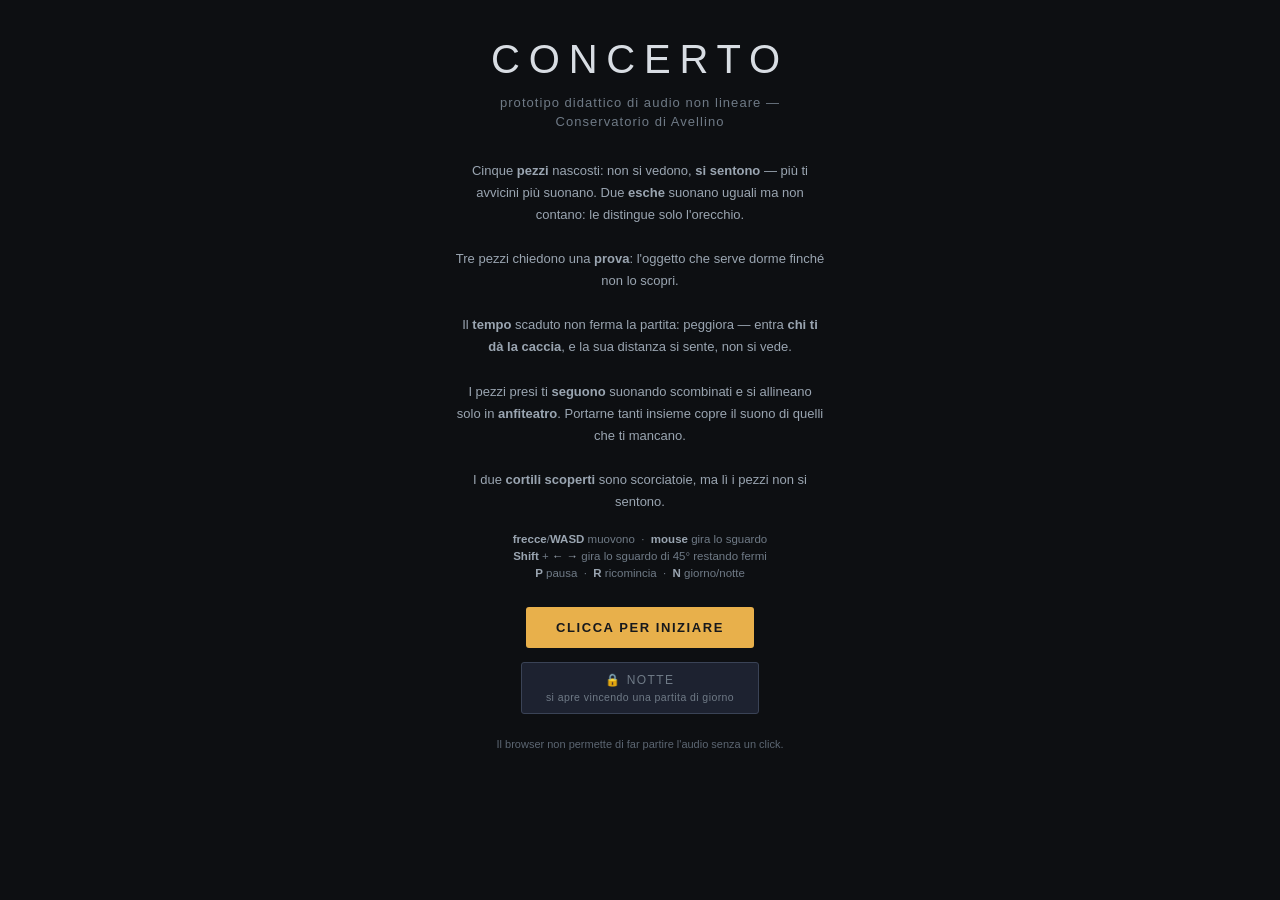
==== index.html @ c383b31e "Concerto: prima pubblicazione" ====
<!DOCTYPE html>
<html lang="it">
<head>
<meta charset="utf-8">
<meta name="viewport" content="width=device-width, initial-scale=1, maximum-scale=1, user-scalable=no, viewport-fit=cover">
<title>CONCERTO</title>
<link rel="stylesheet" href="stile.css">
</head>
<body>

<div id="avvio">
  <div class="box">
    <h1>CONCERTO</h1>
    <p class="sub">prototipo didattico di audio non lineare — Conservatorio di Avellino</p>
    <p class="nota">
      Cinque <b>pezzi</b> nascosti: non si vedono, <b>si sentono</b> — più ti
      avvicini più suonano. Due <b>esche</b> suonano uguali ma non contano:
      le distingue solo l'orecchio.<br><br>
      Tre pezzi chiedono una <b>prova</b>: l'oggetto che serve dorme finché
      non lo scopri.<br><br>
      Il <b>tempo</b> scaduto non ferma la partita: peggiora — entra
      <b>chi ti dà la caccia</b>, e la sua distanza si sente, non si vede.<br><br>
      I pezzi presi ti <b>seguono</b> suonando scombinati e si allineano solo
      in <b>anfiteatro</b>. Portarne tanti insieme copre il suono di quelli
      che ti mancano.<br><br>
      I due <b>cortili scoperti</b> sono scorciatoie, ma lì i pezzi non si
      sentono.
    </p>
    <p class="comandi">
      <b>frecce</b>/<b>WASD</b> muovono &nbsp;·&nbsp; <b>mouse</b> gira lo sguardo<br>
      <b>Shift</b> + <b>←</b> <b>→</b> gira lo sguardo di 45° restando fermi<br>
      <b>P</b> pausa &nbsp;·&nbsp; <span class="solo-lavoro"><b>L</b> modalità libera &nbsp;·&nbsp; </span><b>R</b> ricomincia &nbsp;·&nbsp; <b>N</b> giorno/notte<br>
      <span class="solo-lavoro">in modalità libera: <b>M</b> musica · <b>I</b> inseguitore · <b>O</b> occlusione · <b>U</b> disturbo · <b>T</b> fa scadere il tempo · <b>V</b> laptop · <b>K</b> concerto finale</span>
    </p>
    <button id="btnAvvia">CLICCA PER INIZIARE</button>
    <button id="btnNotte" type="button">☾ NOTTE</button>
    <p class="micro">Il browser non permette di far partire l'audio senza un click.</p>
  </div>
</div>

<div id="app" hidden>

  <div id="colonnaSinistra">
    <div id="avvisoMappa" hidden></div>
    <canvas id="schermo"></canvas>

    <div id="barraStato">
      <span class="voce">tempo <b id="tempo">2:00</b></span>
      <span class="voce">in anfiteatro <b id="punteggio">0/5</b></span>
      <span class="voce">al seguito <b id="seguito">0</b></span>
      <span class="voce" id="zona">—</span>
      <span class="voce" id="segnoNotte" style="display:none">☾ <b>notte</b></span>
      <span class="voce" id="stati"></span>
      <button id="btnLibera" type="button" title="modalità libera (tasto L)">libera</button>
      <span id="libera" hidden>MODALITÀ LIBERA</span>
      <span id="fps"></span>
    </div>

    <div id="legenda">
      <span class="voce"><i class="segno quadrato" style="background:#b08a4e"></i>oggetto della prova</span>
      <span class="voce"><i class="segno rombo" style="background:#8f7fd0"></i>aiuto — toglie l'udito</span>
      <span class="voce"><i class="segno rombo" style="background:#d0a83f"></i>aiuto — apre la pianta, e ti toglie la vista</span>
      <span class="voce nota">le esche si disegnano identiche ai pezzi — le distingue solo l'orecchio</span>
    </div>

    <div id="pannelloStrumenti">
      <div class="etichetta">I SUONI DEL MONDO
        <small>volume e posizione in tempo reale — pezzi, esche, oggetti della prova</small></div>
      <div id="listaSorgenti"></div>
    </div>
  </div>

  <div id="colonnaDestra">
    <div class="sezione">
      <h2>Eventi <small>in diretta</small></h2>
      <div id="log"></div>
    </div>
    <div class="sezione">
      <h2>Banco di missaggio
        <small>M silenzia · S isola · ▶ prova</small>
        <button id="azzeraMix" title="rimetti tutto com'era">azzera</button>
        <button id="salvaLivelli" title="scarica livelli.json: va nella cartella audio/">salva</button>
      </h2>
      <div id="banco"></div>
    </div>

    <div class="sezione">
      <h2>File audio <small>trascina qui i tuoi</small></h2>
      <div id="dropzone">
        Trascina un file audio nella finestra.<br>
        <b>Il nome del file decide dove finisce.</b>
      </div>
      <button id="scegliCartella" class="largo">carica la cartella audio…</button>
      <input type="file" id="inputCartella" webkitdirectory directory multiple hidden>
      <button id="svuotaArchivio" class="minuto">dimentica i file caricati</button>
      <div id="listaFile"></div>
    </div>

    <div class="sezione">
      <h2>Problemi <small>annotali, poi condividili</small></h2>
      <button id="apriSegnala" class="largo">segnala un problema</button>
    </div>
  </div>
</div>

<div id="segnala" hidden>
  <div class="finestra">
    <h3>Segnala un problema</h3>
    <p class="spiega">Descrivi cosa stavi facendo e cosa è successo. Il resto —
      browser, sistema, stato della partita, ultimi eventi, file caricati —
      lo allega il gioco da solo.</p>
    <textarea id="testoSegnala" rows="5"
      placeholder="Es. sono entrato nella stanza del pezzo 3, l'oggetto della prova si è svegliato ma non lo sentivo da nessuna parte"></textarea>
    <div class="azioni">
      <button id="copiaSegnala">copia negli appunti</button>
      <button id="scaricaSegnala">scarica come file</button>
      <button id="chiudiSegnala" class="tenue">chiudi</button>
    </div>
    <div id="esitoSegnala"></div>
  </div>
</div>

<script>
(function () {
  const v = location.protocol.startsWith('http') ? '?v=' + Date.now() : '';
  ['js/config.js', 'js/mappa.js', 'js/sagome.js', 'js/audio.js', 'js/arredi.js', 'js/gioco.js', 'js/tocco.js'].forEach(function (s) {
    const e = document.createElement('script');
    e.src = s + v; e.async = false;
    document.head.appendChild(e);
  });
})();
</script>
</body>
</html>
---- stile.css ----
* { box-sizing: border-box; }
body {
  margin: 0; background: #0d0f12; color: #d8dde3;
  font: 13px/1.45 -apple-system, "Helvetica Neue", sans-serif;
}

/* Senza queste due righe l'attributo che nasconde i pannelli non ha effetto:
   le regole qui sotto usano un selettore più forte e vincerebbero comunque. */
#avvio[hidden], #app[hidden] { display: none !important; }

/* ---------- schermata di avvio ---------- */
#avvio {
  position: fixed; inset: 0; overflow-y: auto; display: flex;
  justify-content: center; align-items: flex-start;
  background: #0d0f12; z-index: 50;
}
#avvio .box { text-align: center; max-width: 430px; padding: 30px 30px 40px; }
#avvio h1 { font-size: 40px; letter-spacing: .22em; margin: 0; font-weight: 300; }
#avvio .sub { color: #6f7a86; letter-spacing: .08em; margin: 6px 0 28px; }
#avvio .nota { color: #9aa5b1; margin-bottom: 18px; line-height: 1.7; }
#avvio .comandi { color: #6f7a86; font-size: 11.5px; margin-bottom: 26px; }
#avvio .comandi b { color: #9aa5b1; }
#avvio .micro { color: #5c6672; font-size: 11px; margin-top: 22px; line-height: 1.6; }
#btnAvvia {
  background: #e8b04b; color: #16181c; border: 0; padding: 13px 30px;
  font-size: 13px; letter-spacing: .12em; font-weight: 600;
  border-radius: 3px; cursor: pointer;
}
#btnAvvia:hover { background: #f2c268; }
#btnNotte {
  display: block; margin: 14px auto 0; background: #1d2230; color: #c7cfd8;
  border: 1px solid #3a4356; padding: 10px 24px; font-size: 12px;
  letter-spacing: .12em; border-radius: 3px; cursor: pointer;
}
#btnNotte:hover:not(:disabled) { border-color: #8a9ab8; }
#btnNotte:disabled { cursor: default; color: #6f7a86; }
#btnNotte span { display: block; letter-spacing: .04em; font-size: 10.5px; margin-top: 4px; }

/* ---------- layout ---------- */
#app { display: flex; gap: 16px; padding: 16px; align-items: flex-start; }
#colonnaSinistra { flex: 1 1 auto; min-width: 0; }
#colonnaDestra   { flex: 0 0 300px; }

canvas {
  width: 100%; height: auto; display: block;
  background: #14171c; border: 1px solid #23272e; border-radius: 3px;
}

#barraStato {
  display: flex; gap: 20px; padding: 10px 2px; color: #7d8794;
  font-variant-numeric: tabular-nums; align-items: center; flex-wrap: wrap;
  font-size: 11.5px; letter-spacing: .04em;
}
#barraStato .voce { display: flex; gap: 7px; align-items: center; }
#barraStato b { color: #d8dde3; font-weight: 600; }
#barraStato .cuori { color: #cc4b4b; letter-spacing: .12em; font-size: 14px; }
#barraStato .barra.grande { width: 96px; height: 8px; }
#barraEnergia {
  height: 100%; width: 100%; border-radius: 5px;
  background: linear-gradient(90deg, #cc4b4b, #d8a13f 42%, #3f8f6a);
  transition: width .12s linear;
}
#btnLibera {
  background: #23272e; color: #97a2ae; border: 1px solid #333941;
  padding: 3px 10px; border-radius: 3px; font-size: 10px; letter-spacing: .1em;
  text-transform: uppercase; cursor: pointer; font-family: inherit;
}
#btnLibera.acceso { background: #e8b04b; color: #16181c; border-color: #e8b04b; font-weight: 700; }

#libera {
  color: #16181c; background: #e8b04b; padding: 2px 8px; border-radius: 3px;
  font-weight: 700; letter-spacing: .1em; font-size: 10px;
}
#barraStato #fps { margin-left: auto; color: #4d5661; }

#avvisoMappa {
  background: #3a1f1f; border: 1px solid #6b3535; color: #e8a5a5;
  padding: 9px 12px; border-radius: 3px; margin-bottom: 10px;
  font-family: "SF Mono", Menlo, monospace; font-size: 11px; line-height: 1.5;
}

.riga-str { cursor: pointer; border-radius: 3px; padding: 2px 4px; margin-left: -4px; }
.riga-str:hover { background: #1b1f25; }

/* ---------- pannelli didattici ---------- */
.etichetta {
  color: #7d8794; letter-spacing: .13em; font-size: 10px;
  margin-bottom: 7px; text-transform: uppercase;
}
.etichetta small { letter-spacing: 0; text-transform: none; color: #545d68; }

#pannelloTensione { margin: 12px 0 20px; }
.barra { height: 9px; background: #1b1f25; border-radius: 5px; overflow: hidden; }
#barraTensione {
  height: 100%; width: 0%; border-radius: 5px;
  background: linear-gradient(90deg, #3f8f6a, #d8a13f 55%, #cc4b4b);
  transition: width .08s linear;
}

#legenda {
  display: flex; flex-wrap: wrap; gap: 4px 16px; padding: 8px 2px 0;
  color: #7d8794; font-size: 11px; letter-spacing: .02em;
}
#legenda .voce { display: flex; gap: 6px; align-items: center; }
#legenda .nota { color: #5c6672; font-style: italic; }
.segno { display: inline-block; width: 8px; height: 8px; flex: none; }
.segno.rombo { transform: rotate(45deg); }

#pannelloStrumenti { margin-top: 14px; }

.riga-str {
  display: grid; grid-template-columns: 8px 104px 1fr 44px;
  gap: 9px; align-items: center; margin-bottom: 5px;
}
.riga-str .pallo { width: 8px; height: 8px; border-radius: 50%; }
.riga-str .nome { color: #9aa5b1; }
.riga-str .val {
  color: #5c6672; text-align: right;
  font-family: "SF Mono", Menlo, monospace; font-size: 10.5px;
}
.riga-str .barra { height: 7px; }
.riga-str .barra div { height: 100%; width: 0%; transition: width .1s linear; }

/* ---------- colonna destra ---------- */
.sezione { margin-bottom: 20px; }
.sezione h2 {
  font-size: 10px; letter-spacing: .13em; text-transform: uppercase;
  color: #7d8794; margin: 0 0 8px; font-weight: 600;
}
.sezione h2 small { letter-spacing: 0; text-transform: none; color: #545d68; font-weight: 400; }

#log {
  height: 168px; overflow: hidden; background: #14171c;
  border: 1px solid #23272e; border-radius: 3px; padding: 7px 9px;
  font-family: "SF Mono", Menlo, monospace; font-size: 10.5px;
}
#log div { color: #7f8b98; }
#log div.nuovo { color: #e8b04b; }
#log .pan { color: #4a8fc4; }

/* ---------- pulsanti larghi e finestra di segnalazione ---------- */
button.largo {
  display: block; width: 100%; background: #23272e; color: #b9c3ce; border: 0;
  border-radius: 3px; padding: 8px; font-size: 11px; letter-spacing: .05em;
  cursor: pointer; margin-bottom: 10px;
}
button.largo:hover { background: #2d323a; color: #e9e3d2; }
button.minuto {
  display: block; width: 100%; background: none; color: #545d68; border: 0;
  font-size: 10px; cursor: pointer; padding: 0 0 10px; text-align: left;
}
button.minuto:hover { color: #cc4b4b; }
.pallino.archivio { background: #57b37f; }

#segnala {
  position: fixed; inset: 0; background: rgba(11,13,16,.82);
  display: grid; place-items: center; z-index: 60;
}
#segnala[hidden] { display: none !important; }
#segnala .finestra {
  width: 520px; max-width: 92vw; background: #14171c; border: 1px solid #2d323a;
  border-radius: 5px; padding: 22px 24px;
}
#segnala h3 { font-size: 15px; color: #e9e3d2; margin: 0 0 8px; font-weight: 600; }
#segnala .spiega { color: #7d8794; font-size: 11.5px; line-height: 1.6; margin-bottom: 14px; }
#segnala textarea {
  width: 100%; background: #0d0f12; color: #d8dde3; border: 1px solid #2d323a;
  border-radius: 3px; padding: 9px; font: 12px/1.5 inherit; resize: vertical;
}
#segnala .azioni { display: flex; gap: 8px; margin-top: 12px; }
#segnala .azioni button {
  flex: 1; background: #e8b04b; color: #16181c; border: 0; border-radius: 3px;
  padding: 8px; font-size: 11px; font-weight: 600; cursor: pointer;
}
#segnala .azioni button.tenue { background: #23272e; color: #8b95a1; font-weight: 400; }
#esitoSegnala { color: #57b37f; font-size: 11px; margin-top: 10px; min-height: 14px; }

/* ---------- banco di missaggio ---------- */
.sezione h2 button {
  float: right; background: #23272e; color: #8b95a1; border: 0; border-radius: 3px;
  font-size: 9.5px; letter-spacing: .06em; padding: 2px 7px; cursor: pointer;
  text-transform: none; font-weight: 400;
}
.sezione h2 button:hover { background: #2d323a; color: #d8dde3; }
.sezione h2 button + button { margin-right: 4px; }

#banco {
  max-height: 300px; overflow-y: auto; background: #14171c;
  border: 1px solid #23272e; border-radius: 3px; padding: 5px 7px;
}
.fader {
  display: grid; grid-template-columns: 62px 1fr 34px;
  gap: 7px; align-items: center; padding: 2px 0;
}
.fader .nm {
  font-size: 10px; color: #9aa5b1; letter-spacing: .04em;
  font-family: -apple-system, sans-serif;
}
.fader .pct {
  font-family: "SF Mono", Menlo, monospace; font-size: 9.5px; color: #6f7a86;
  text-align: right;
}
.fader input[type="range"] {
  -webkit-appearance: none; appearance: none; height: 3px; background: #2a3038;
  border-radius: 2px; outline: none; cursor: pointer;
}
.fader input[type="range"]::-webkit-slider-thumb {
  -webkit-appearance: none; width: 11px; height: 11px; border-radius: 50%;
  background: #e8b04b; cursor: pointer;
}

.mix {
  display: grid; grid-template-columns: 1fr 20px 20px 20px;
  gap: 4px; align-items: center; padding: 1px 0;
}
.mix .nm {
  font-family: "SF Mono", Menlo, monospace; font-size: 10px; color: #7f8b98;
  overflow: hidden; text-overflow: ellipsis; white-space: nowrap;
}
.mix.bus .nm { color: #b9c3ce; font-weight: 600; letter-spacing: .06em; }
.mix.bus { padding: 2px 0; }
.mix-sep {
  color: #4d5661; font-size: 9px; letter-spacing: .1em; text-transform: uppercase;
  margin: 7px 0 4px; border-top: 1px solid #23272e; padding-top: 6px;
}
.mb {
  height: 16px; background: #1e2229; color: #6f7a86; border: 0; border-radius: 2px;
  font-size: 9px; font-weight: 700; cursor: pointer; padding: 0; line-height: 16px;
}
.mb:hover { background: #2a3038; color: #d8dde3; }
.mb.vuoto { background: none; cursor: default; }
.mb.prova { color: #4a8fc4; font-size: 8px; }
.mb.m.on { background: #cc4b4b; color: #14171c; }
.mb.s.on { background: #e8b04b; color: #14171c; }

#dropzone {
  border: 1px dashed #333a43; border-radius: 3px; padding: 14px 12px;
  text-align: center; color: #6f7a86; font-size: 11px; line-height: 1.6;
  margin-bottom: 10px;
}
#dropzone.attivo { border-color: #e8b04b; color: #e8b04b; background: #1a1712; }

#listaFile { font-family: "SF Mono", Menlo, monospace; font-size: 10.5px; }
#listaFile .gruppo {
  color: #545d68; margin: 9px 0 4px; letter-spacing: .1em; font-family: inherit;
}
#listaFile .file { display: flex; gap: 7px; align-items: center; color: #7f8b98; padding: 1px 0; }
#listaFile .pallino { width: 6px; height: 6px; border-radius: 50%; flex: 0 0 6px; }
.pallino.segnaposto { background: #3b434d; }
.pallino.cartella   { background: #4a8fc4; }
.pallino.trascinato { background: #57b37f; }
#listaFile .file.sostituito { color: #b9c3ce; }

/* -----------------------------------------------------------------------------
   Le nove caselle — barra di stato
   Il tempo e' l'unica valuta del gioco: si vede, e cambia colore prima di
   scadere. Gli stati (musica, inseguitore, disturbo, occlusione) stanno tutti
   su una riga sola: servono a capire in fretta perche' si sta sentendo cosi'.
----------------------------------------------------------------------------- */
#barraStato #tempo { font-variant-numeric: tabular-nums; font-size: 15px; }
#barraStato #tempo.allarme { color: #e8b04b; }
#barraStato #tempo.scaduto { color: #cc4b4b; }
#barraStato #stati { color: #7d8794; font-size: 11px; letter-spacing: .04em; }
#barraStato #stati:empty { display: none; }

/* Le righe delle sorgenti non si cliccano piu': non c'e' niente da commutare,
   e un cursore a mano su qualcosa di inerte fa perdere tempo a chi prova. */
.riga-str { cursor: default; }
.riga-str:hover { background: none; }

/* ---------- versione da giocare: niente pannelli (Ctrl + Alt + P li riapre) ---------- */
body.pannelli-chiusi #colonnaDestra,
body.pannelli-chiusi #pannelloStrumenti,
body.pannelli-chiusi #btnLibera,
body.pannelli-chiusi #libera,
body.pannelli-chiusi #fps { display: none !important; }
body.pannelli-chiusi #colonnaSinistra {
  flex: 0 1 auto; margin: 0 auto;
  width: min(100%, calc((100vh - 110px) * 900 / 620));
}
body.da-giocare .solo-lavoro { display: none; }

/* ---------- telefono e tablet: comandi a dito (js/tocco.js) ---------- */
/* In orizzontale lo schermo e' basso: il canvas prende tutta l'altezza, la
   barra di stato gli sta a sinistra in colonna e i pulsanti a destra, sotto
   il pollice. Niente copre la mappa. Le zone sicure dell'iPhone (tacca, barra
   della home) restano vuote: env(safe-area-inset-*) con viewport-fit=cover. */
#tocco { display: none; }
body.tocco {
  --lato: clamp(76px, 11vw, 120px);
  --sx: max(10px, env(safe-area-inset-left));
  --dx: max(10px, env(safe-area-inset-right));
  --cw: min(calc(100vw - var(--sx) - var(--dx) - 2 * var(--lato) - 28px),
            calc((100dvh - env(safe-area-inset-top) - env(safe-area-inset-bottom) - 8px) * 900 / 620));
  overscroll-behavior: none; -webkit-user-select: none; user-select: none;
  -webkit-touch-callout: none; -webkit-tap-highlight-color: transparent;
  -webkit-text-size-adjust: 100%; text-size-adjust: 100%;
}
body.tocco #app {
  position: fixed; inset: 0; height: auto; gap: 0; align-items: center; justify-content: center;
  padding: env(safe-area-inset-top) var(--dx) env(safe-area-inset-bottom) var(--sx);
}
body.tocco #colonnaSinistra {
  flex: none; width: auto; margin: 0; display: flex; align-items: center; gap: 14px;
}
body.tocco #colonnaSinistra::after { content: ''; flex: none; width: var(--lato); }
body.tocco #avvisoMappa { display: none !important; }
body.tocco canvas { flex: none; width: var(--cw); border: 0; border-radius: 0; }
body.tocco #legenda { display: none !important; }
body.tocco #barraStato {
  order: -1; flex: none; width: var(--lato); flex-direction: column; flex-wrap: nowrap;
  align-items: stretch; gap: 10px; padding: 0; font-size: 11px; letter-spacing: .02em;
  line-height: 1.25; overflow-wrap: anywhere;
}
body.tocco #barraStato .voce { flex-direction: column; align-items: flex-start; gap: 1px; }
body.tocco #barraStato b { font-size: 15px; }
body.tocco #barraStato #tempo { font-size: 20px; }
body.tocco #tocco { display: block; position: fixed; inset: 0; z-index: 40; touch-action: none; }
body.tocco #tocco[hidden] { display: none; }
#levetta {
  position: absolute; width: 112px; height: 112px; margin: -56px 0 0 -56px;
  border: 2px solid rgba(216,221,227,.35); border-radius: 50%; display: none;
}
#levetta.attiva { display: block; }
#pomello {
  position: absolute; left: 50%; top: 50%; width: 46px; height: 46px;
  border-radius: 50%; background: rgba(216,221,227,.45);
}
#pulsantiTocco {
  position: absolute; top: 50%; transform: translateY(-50%);
  right: calc(var(--dx) + (var(--lato) - 56px) / 2);
  display: flex; flex-direction: column; gap: 12px;
}
#pulsantiTocco button {
  width: 56px; height: 56px; border-radius: 50%; font-size: 22px; padding: 0;
  background: rgba(29,34,48,.85); color: #d8dde3; border: 1px solid #3a4356;
  font-family: -apple-system, "Helvetica Neue", sans-serif; line-height: 1;
}
#pulsantiTocco button[hidden] { display: none; }
#giraTelefono {
  display: none; position: fixed; inset: 0; background: #0d0f12; color: #d8dde3;
  font-size: 18px; letter-spacing: .06em; align-items: center; justify-content: center; text-align: center;
}
@media (orientation: portrait) { body.tocco #giraTelefono { display: flex; } }

/* La schermata di avvio, in orizzontale: a sinistra titolo e pulsanti, a
   destra le regole. In colonna sola il pulsante finiva due schermate sotto. */
@media (orientation: landscape) {
  body.tocco #avvio {
    align-items: center;
    padding: env(safe-area-inset-top) max(16px, env(safe-area-inset-right))
             env(safe-area-inset-bottom) max(16px, env(safe-area-inset-left));
  }
  body.tocco #avvio .box {
    max-width: 880px; width: 100%; padding: 14px 0; margin: auto 0;
    display: grid; grid-template-columns: minmax(0, 1fr) minmax(0, 1.3fr);
    grid-template-rows: repeat(6, auto) 1fr; column-gap: 32px; align-items: start;
  }
  body.tocco #avvio .box > * { grid-column: 1; }
  body.tocco #avvio h1 { font-size: 26px; letter-spacing: .18em; }
  @media (max-width: 720px) { body.tocco #avvio h1 { font-size: 22px; letter-spacing: .14em; } }
  body.tocco #avvio .sub { margin: 6px 0 14px; font-size: 11.5px; }
  body.tocco #avvio .comandi { order: 1; margin: 0 0 14px; font-size: 12px; line-height: 1.6; }
  body.tocco #btnAvvia { order: 2; justify-self: center; padding: 14px 30px; }
  body.tocco #btnNotte { order: 3; }
  body.tocco #avvio .micro { order: 4; margin-top: 12px; }
  body.tocco #avvio .nota {
    grid-column: 2; grid-row: 1 / -1; align-self: center; margin: 0;
    text-align: left; font-size: 13px; line-height: 1.6;
  }
}
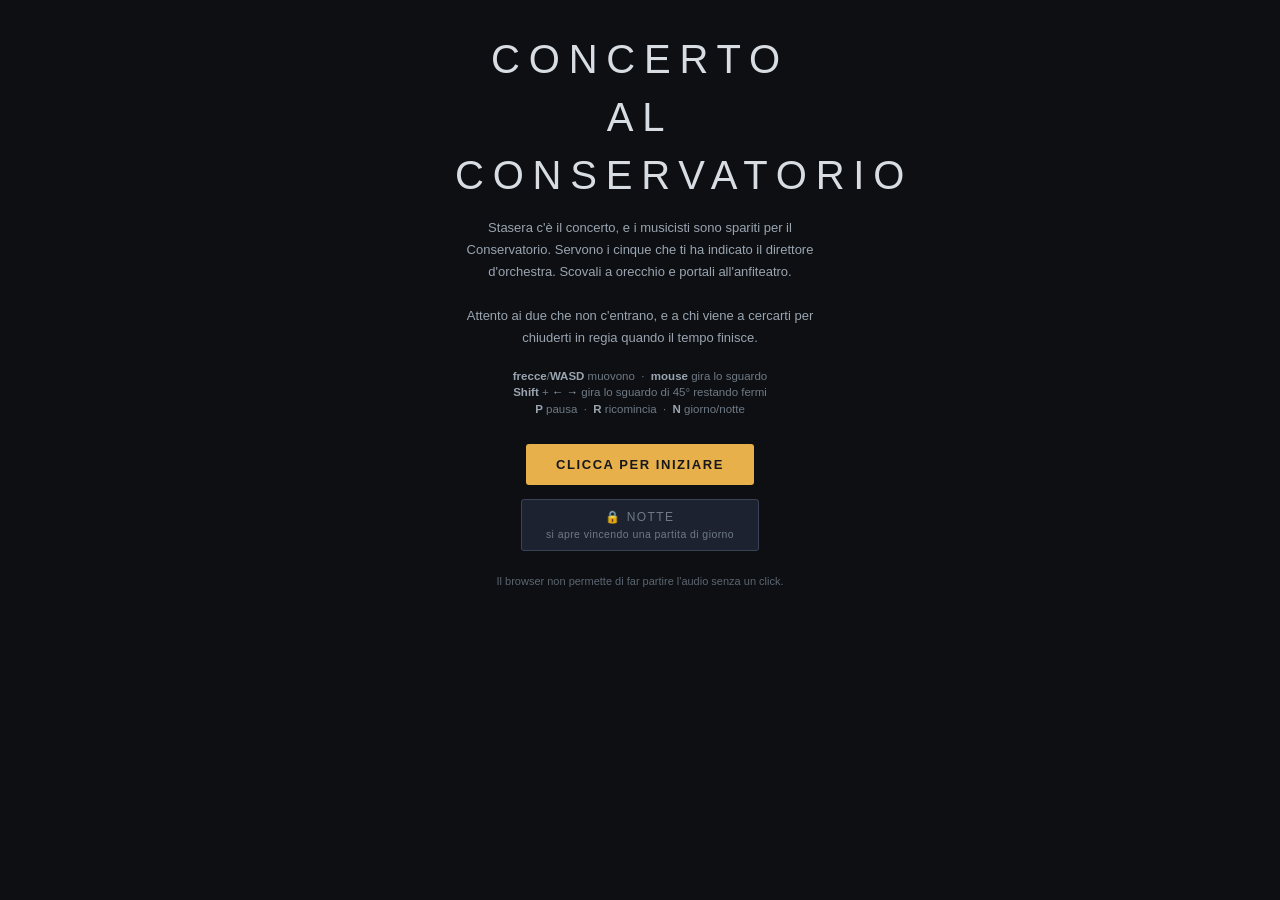
==== commit 938d7720: "Concerto al Conservatorio: testo nuovo, levetta definitiva" ====
--- a/index.html
+++ b/index.html
@@ -3,28 +3,20 @@
 <head>
 <meta charset="utf-8">
 <meta name="viewport" content="width=device-width, initial-scale=1, maximum-scale=1, user-scalable=no, viewport-fit=cover">
-<title>CONCERTO</title>
+<title>Concerto al Conservatorio</title>
 <link rel="stylesheet" href="stile.css">
 </head>
 <body>
 
 <div id="avvio">
   <div class="box">
-    <h1>CONCERTO</h1>
-    <p class="sub">prototipo didattico di audio non lineare — Conservatorio di Avellino</p>
+    <h1>CONCERTO AL CONSERVATORIO</h1>
     <p class="nota">
-      Cinque <b>pezzi</b> nascosti: non si vedono, <b>si sentono</b> — più ti
-      avvicini più suonano. Due <b>esche</b> suonano uguali ma non contano:
-      le distingue solo l'orecchio.<br><br>
-      Tre pezzi chiedono una <b>prova</b>: l'oggetto che serve dorme finché
-      non lo scopri.<br><br>
-      Il <b>tempo</b> scaduto non ferma la partita: peggiora — entra
-      <b>chi ti dà la caccia</b>, e la sua distanza si sente, non si vede.<br><br>
-      I pezzi presi ti <b>seguono</b> suonando scombinati e si allineano solo
-      in <b>anfiteatro</b>. Portarne tanti insieme copre il suono di quelli
-      che ti mancano.<br><br>
-      I due <b>cortili scoperti</b> sono scorciatoie, ma lì i pezzi non si
-      sentono.
+      Stasera c'è il concerto, e i musicisti sono spariti per il Conservatorio.
+      Servono i cinque che ti ha indicato il direttore d'orchestra.
+      Scovali a orecchio e portali all'anfiteatro.<br><br>
+      Attento ai due che non c'entrano, e a chi viene a cercarti per chiuderti
+      in regia quando il tempo finisce.
     </p>
     <p class="comandi">
       <b>frecce</b>/<b>WASD</b> muovono &nbsp;·&nbsp; <b>mouse</b> gira lo sguardo<br>
--- a/stile.css
+++ b/stile.css
@@ -281,59 +281,57 @@
 body.da-giocare .solo-lavoro { display: none; }
 
 /* ---------- telefono e tablet: comandi a dito (js/tocco.js) ---------- */
-/* In orizzontale lo schermo e' basso: il canvas prende tutta l'altezza, la
-   barra di stato gli sta a sinistra in colonna e i pulsanti a destra, sotto
-   il pollice. Niente copre la mappa. Le zone sicure dell'iPhone (tacca, barra
-   della home) restano vuote: env(safe-area-inset-*) con viewport-fit=cover. */
+/* Il canvas prende tutto lo schermo: tocco.js allarga cv.width fino alla
+   proporzione dello schermo, cosi' si vede piu' mappa ai lati invece di
+   stirarla (Gianluca, 30/09/2026). Sopra, in trasparenza: i dati in alto a
+   sinistra, i pulsanti piccoli in alto a destra. La levetta nasce sotto il
+   pollice destro. Le zone sicure dell'iPhone (tacca, barra della home) le
+   copre solo la mappa, mai un comando: env(safe-area-inset-*). */
 #tocco { display: none; }
 body.tocco {
-  --lato: clamp(76px, 11vw, 120px);
+  --su: max(8px, env(safe-area-inset-top));
   --sx: max(10px, env(safe-area-inset-left));
   --dx: max(10px, env(safe-area-inset-right));
-  --cw: min(calc(100vw - var(--sx) - var(--dx) - 2 * var(--lato) - 28px),
-            calc((100dvh - env(safe-area-inset-top) - env(safe-area-inset-bottom) - 8px) * 900 / 620));
   overscroll-behavior: none; -webkit-user-select: none; user-select: none;
   -webkit-touch-callout: none; -webkit-tap-highlight-color: transparent;
   -webkit-text-size-adjust: 100%; text-size-adjust: 100%;
 }
-body.tocco #app {
-  position: fixed; inset: 0; height: auto; gap: 0; align-items: center; justify-content: center;
-  padding: env(safe-area-inset-top) var(--dx) env(safe-area-inset-bottom) var(--sx);
-}
-body.tocco #colonnaSinistra {
-  flex: none; width: auto; margin: 0; display: flex; align-items: center; gap: 14px;
-}
-body.tocco #colonnaSinistra::after { content: ''; flex: none; width: var(--lato); }
+body.tocco #app { position: fixed; inset: 0; height: auto; padding: 0; gap: 0; }
+body.tocco #colonnaSinistra { position: static; width: auto; margin: 0; }
 body.tocco #avvisoMappa { display: none !important; }
-body.tocco canvas { flex: none; width: var(--cw); border: 0; border-radius: 0; }
+body.tocco canvas {
+  position: fixed; inset: 0; width: 100vw; height: 100vh; height: 100dvh;
+  object-fit: contain; border: 0; border-radius: 0;
+}
 body.tocco #legenda { display: none !important; }
 body.tocco #barraStato {
-  order: -1; flex: none; width: var(--lato); flex-direction: column; flex-wrap: nowrap;
-  align-items: stretch; gap: 10px; padding: 0; font-size: 11px; letter-spacing: .02em;
-  line-height: 1.25; overflow-wrap: anywhere;
-}
-body.tocco #barraStato .voce { flex-direction: column; align-items: flex-start; gap: 1px; }
-body.tocco #barraStato b { font-size: 15px; }
-body.tocco #barraStato #tempo { font-size: 20px; }
+  position: fixed; z-index: 30; top: var(--su); left: var(--sx);
+  max-width: calc(100vw - var(--sx) - var(--dx) - 110px);
+  flex-wrap: wrap; align-items: baseline; gap: 4px 14px; padding: 5px 10px;
+  background: rgba(13,15,18,.45); border-radius: 8px; pointer-events: none;
+  font-size: 11px; letter-spacing: .02em; line-height: 1.25; opacity: .85;
+}
+body.tocco #barraStato b { font-size: 13px; }
+body.tocco #barraStato #tempo { font-size: 15px; }
+body.tocco #barraStato #fps { display: none; }
 body.tocco #tocco { display: block; position: fixed; inset: 0; z-index: 40; touch-action: none; }
 body.tocco #tocco[hidden] { display: none; }
 #levetta {
-  position: absolute; width: 112px; height: 112px; margin: -56px 0 0 -56px;
+  position: absolute; width: 60px; height: 60px; margin: -30px 0 0 -30px;
   border: 2px solid rgba(216,221,227,.35); border-radius: 50%; display: none;
 }
 #levetta.attiva { display: block; }
 #pomello {
-  position: absolute; left: 50%; top: 50%; width: 46px; height: 46px;
+  position: absolute; left: 50%; top: 50%; width: 30px; height: 30px;
   border-radius: 50%; background: rgba(216,221,227,.45);
 }
 #pulsantiTocco {
-  position: absolute; top: 50%; transform: translateY(-50%);
-  right: calc(var(--dx) + (var(--lato) - 56px) / 2);
-  display: flex; flex-direction: column; gap: 12px;
+  position: absolute; top: var(--su); right: var(--dx);
+  display: flex; flex-direction: row-reverse; gap: 8px;
 }
 #pulsantiTocco button {
-  width: 56px; height: 56px; border-radius: 50%; font-size: 22px; padding: 0;
-  background: rgba(29,34,48,.85); color: #d8dde3; border: 1px solid #3a4356;
+  width: 38px; height: 38px; border-radius: 50%; font-size: 15px; padding: 0;
+  background: rgba(29,34,48,.55); color: #d8dde3; border: 1px solid rgba(58,67,86,.7);
   font-family: -apple-system, "Helvetica Neue", sans-serif; line-height: 1;
 }
 #pulsantiTocco button[hidden] { display: none; }
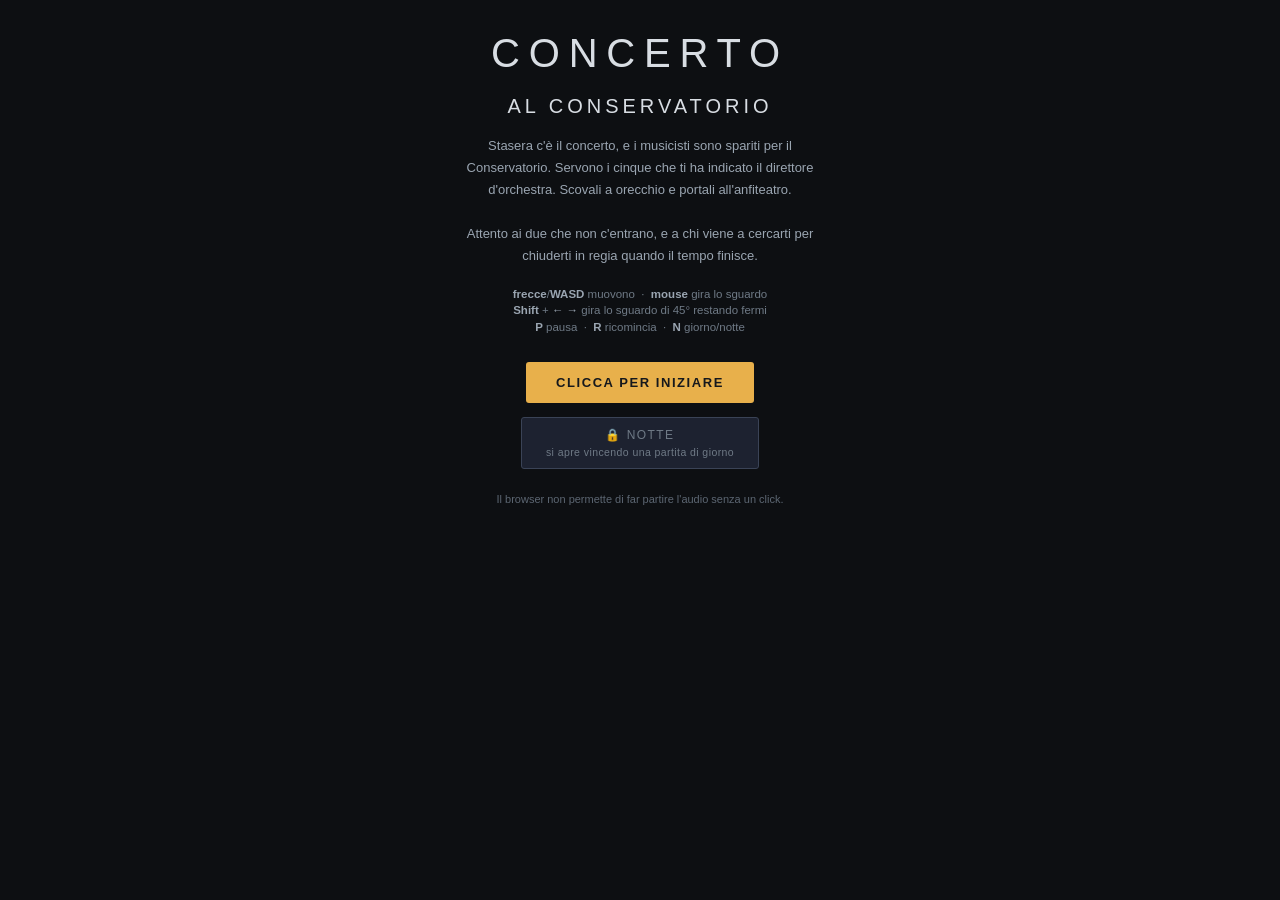
==== commit d29b596d: "Titolo su due righe" ====
--- a/index.html
+++ b/index.html
@@ -4,13 +4,13 @@
 <meta charset="utf-8">
 <meta name="viewport" content="width=device-width, initial-scale=1, maximum-scale=1, user-scalable=no, viewport-fit=cover">
 <title>Concerto al Conservatorio</title>
-<link rel="stylesheet" href="stile.css">
+<link rel="stylesheet" href="stile.css?v=2026100101">
 </head>
 <body>
 
 <div id="avvio">
   <div class="box">
-    <h1>CONCERTO AL CONSERVATORIO</h1>
+    <h1>CONCERTO<br><span class="titolo2">AL CONSERVATORIO</span></h1>
     <p class="nota">
       Stasera c'è il concerto, e i musicisti sono spariti per il Conservatorio.
       Servono i cinque che ti ha indicato il direttore d'orchestra.
--- a/stile.css
+++ b/stile.css
@@ -15,7 +15,9 @@
   background: #0d0f12; z-index: 50;
 }
 #avvio .box { text-align: center; max-width: 430px; padding: 30px 30px 40px; }
-#avvio h1 { font-size: 40px; letter-spacing: .22em; margin: 0; font-weight: 300; }
+#avvio h1 { font-size: 40px; letter-spacing: .22em; margin: 0; font-weight: 300; line-height: 1.15; }
+/* «al Conservatorio» a riga sua e piu' piccolo: il titolo lungo usciva dalla colonna (01/10/2026) */
+#avvio h1 .titolo2 { font-size: .5em; letter-spacing: .2em; }
 #avvio .sub { color: #6f7a86; letter-spacing: .08em; margin: 6px 0 28px; }
 #avvio .nota { color: #9aa5b1; margin-bottom: 18px; line-height: 1.7; }
 #avvio .comandi { color: #6f7a86; font-size: 11.5px; margin-bottom: 26px; }
@@ -355,8 +357,8 @@
     grid-template-rows: repeat(6, auto) 1fr; column-gap: 32px; align-items: start;
   }
   body.tocco #avvio .box > * { grid-column: 1; }
-  body.tocco #avvio h1 { font-size: 26px; letter-spacing: .18em; }
-  @media (max-width: 720px) { body.tocco #avvio h1 { font-size: 22px; letter-spacing: .14em; } }
+  body.tocco #avvio h1 { font-size: 30px; letter-spacing: .16em; }
+  @media (max-width: 720px) { body.tocco #avvio h1 { font-size: 24px; letter-spacing: .12em; } }
   body.tocco #avvio .sub { margin: 6px 0 14px; font-size: 11.5px; }
   body.tocco #avvio .comandi { order: 1; margin: 0 0 14px; font-size: 12px; line-height: 1.6; }
   body.tocco #btnAvvia { order: 2; justify-self: center; padding: 14px 30px; }
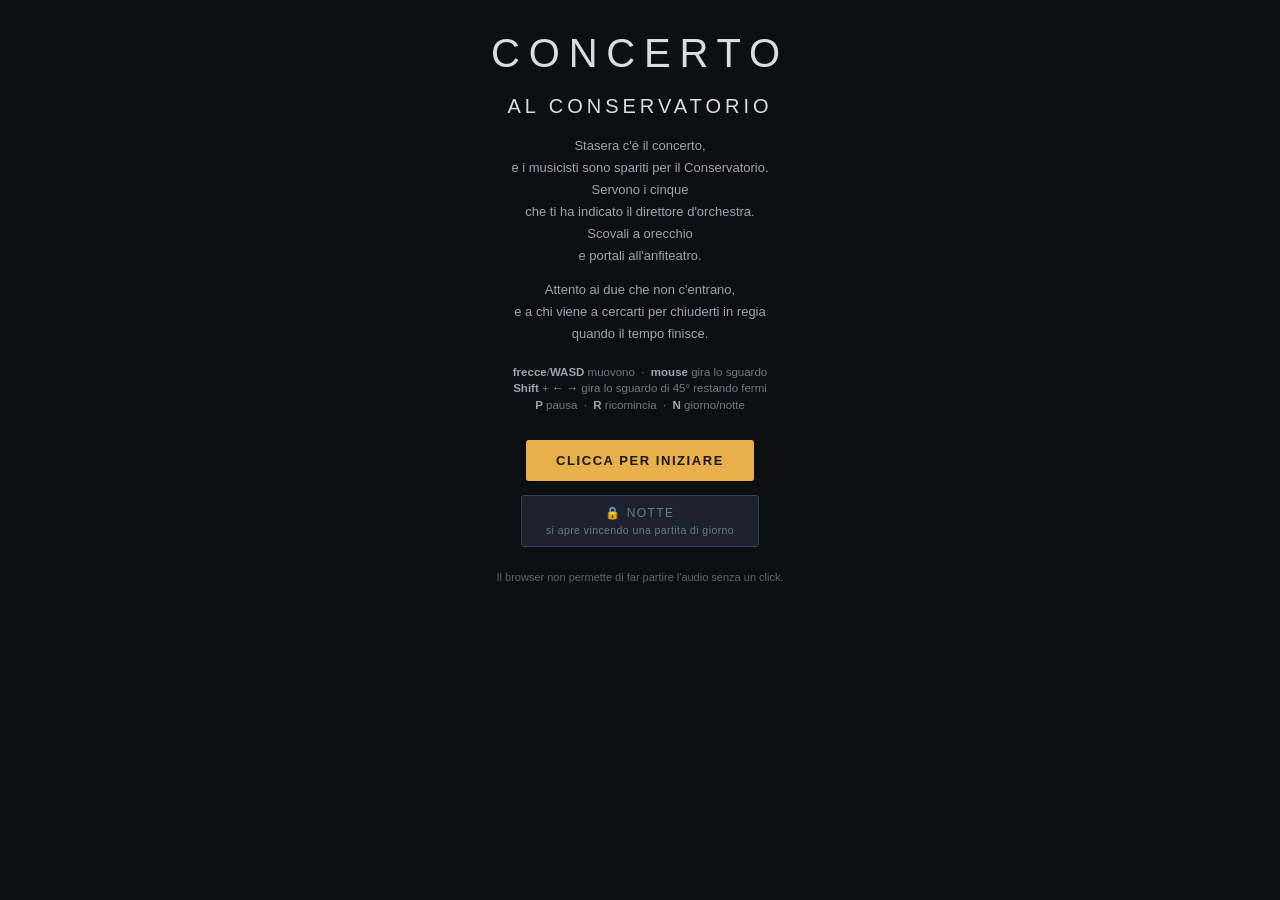
==== commit b87bd338: "Testo iniziale a righe" ====
--- a/index.html
+++ b/index.html
@@ -4,7 +4,7 @@
 <meta charset="utf-8">
 <meta name="viewport" content="width=device-width, initial-scale=1, maximum-scale=1, user-scalable=no, viewport-fit=cover">
 <title>Concerto al Conservatorio</title>
-<link rel="stylesheet" href="stile.css?v=2026100101">
+<link rel="stylesheet" href="stile.css?v=2026100102">
 </head>
 <body>
 
@@ -12,11 +12,16 @@
   <div class="box">
     <h1>CONCERTO<br><span class="titolo2">AL CONSERVATORIO</span></h1>
     <p class="nota">
-      Stasera c'è il concerto, e i musicisti sono spariti per il Conservatorio.
-      Servono i cinque che ti ha indicato il direttore d'orchestra.
-      Scovali a orecchio e portali all'anfiteatro.<br><br>
-      Attento ai due che non c'entrano, e a chi viene a cercarti per chiuderti
-      in regia quando il tempo finisce.
+      <span class="riga">Stasera c'è il concerto,</span>
+      <span class="riga">e i musicisti sono spariti per il Conservatorio.</span>
+      <span class="riga">Servono i cinque</span>
+      <span class="riga">che ti ha indicato il direttore d'orchestra.</span>
+      <span class="riga">Scovali a orecchio</span>
+      <span class="riga">e portali all'anfiteatro.</span>
+      <span class="stacco"></span>
+      <span class="riga">Attento ai due che non c'entrano,</span>
+      <span class="riga">e a chi viene a cercarti per chiuderti in regia</span>
+      <span class="riga">quando il tempo finisce.</span>
     </p>
     <p class="comandi">
       <b>frecce</b>/<b>WASD</b> muovono &nbsp;·&nbsp; <b>mouse</b> gira lo sguardo<br>
--- a/stile.css
+++ b/stile.css
@@ -17,6 +17,10 @@
 #avvio .box { text-align: center; max-width: 430px; padding: 30px 30px 40px; }
 #avvio h1 { font-size: 40px; letter-spacing: .22em; margin: 0; font-weight: 300; line-height: 1.15; }
 /* «al Conservatorio» a riga sua e piu' piccolo: il titolo lungo usciva dalla colonna (01/10/2026) */
+/* una frase per riga, a capo dopo la punteggiatura (Gianluca, 01/10/2026) */
+#avvio .nota .riga { display: block; }
+#avvio .nota .stacco { display: block; height: .9em; }
+#avvio .comandi .cuffie { display: block; margin-top: 4px; }
 #avvio h1 .titolo2 { font-size: .5em; letter-spacing: .2em; }
 #avvio .sub { color: #6f7a86; letter-spacing: .08em; margin: 6px 0 28px; }
 #avvio .nota { color: #9aa5b1; margin-bottom: 18px; line-height: 1.7; }
